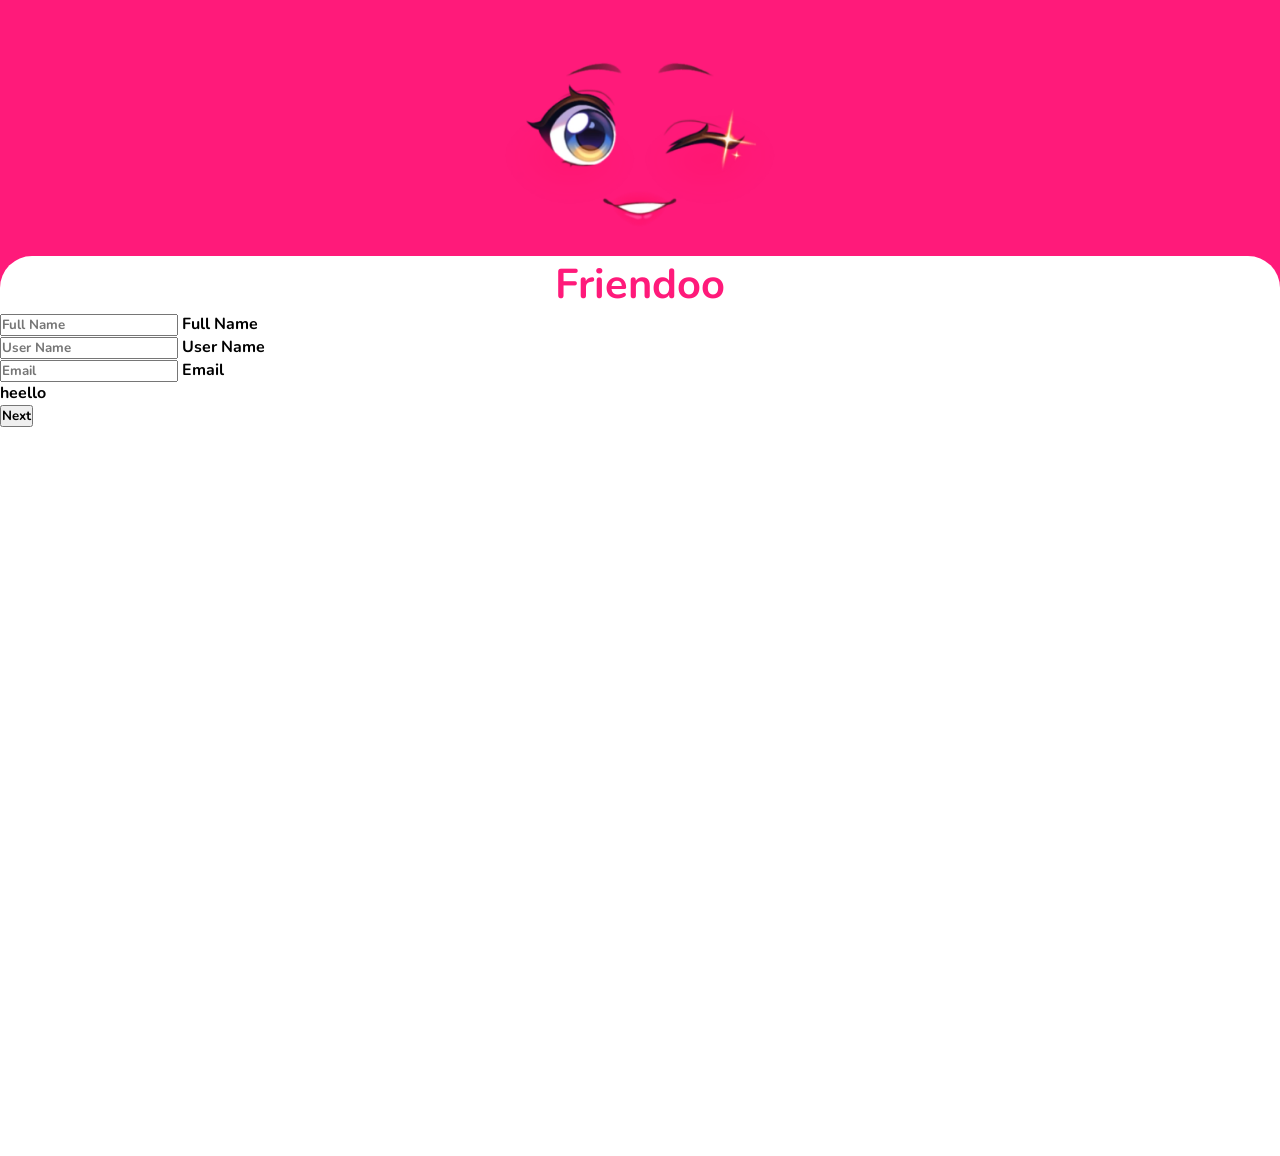
==== frontend/sign.html @ 06ae034b "structuring sign page" ====
<!DOCTYPE html>
<html lang="en">
  <head>
    <meta charset="UTF-8" />
    <meta http-equiv="X-UA-Compatible" content="IE=edge" />
    <meta name="viewport" content="width=device-width, initial-scale=1.0" />
    <link
      rel="stylesheet"
      type="text/css"
      href="//fonts.googleapis.com/css?family=Nunito" />
    <link href="./styles/styles.css" rel="stylesheet" />
    <title>Friendoo</title>
  </head>
  <body>
    <div class="wink">
      <img src="./assets/wink.png" alt="" />
    </div>
    <div class="app-body">
      <div class="logo">Friendoo</div>
      <form class="form">
        <div class="input-section-container" id="input-section-container"></div>
        <div class="invalid-msg" id="sign-in-msg">heello</div>
        <button class="sign-btn" id="next-btn">Next</button>
      </form>
    </div>
    <script src="./js/input.js"></script>
  </body>
</html>
---- frontend/styles/styles.css ----
/* styles.css */

* {
  margin: 0;
  padding: 0;
  -webkit-box-sizing: border-box;
  box-sizing: border-box;
  text-decoration: unset;
  outline: none;
  -webkit-tap-highlight-color: transparent;
  font-family: Nunito, sans-serif;
  font-weight: bold;
  -ms-scroll-chaining: none;
  overscroll-behavior: contain;
  -ms-overflow-style: none;
  scrollbar-width: none;
}

*::-webkit-scrollbar {
  display: none;
}
img {
  max-width: 100%;
  width: 100%;
}

:root {
  --primary-color: #ff1a7a;
}

body {
  background-color: var(--primary-color);
}

/* --------------- nav --------------- */

.nav-container {
  background-color: var(--primary-color);
  color: white;
  position: fixed;
  bottom: 0;
  width: 100%;
  max-width: 100%;
}
.nav-ul {
  display: flex;
  align-items: center;
  justify-content: space-evenly;
  position: relative;
}

.nav-ul li {
  display: flex;
  align-items: center;
  flex-direction: column;
  cursor: pointer;
  position: relative;
  justify-content: center;
  padding: 1rem;
}
.nav-icon {
  width: 2.6rem;
  height: 2.6rem;
  transition: all 0.3s ease-out;
  -webkit-transition: all 0.3s ease-out;
  -moz-transition: all 0.3s ease-out;
  -ms-transition: all 0.3s ease-out;
  -o-transition: all 0.3s ease-out;
}
.nav-ul li.active .nav-icon {
  transform: translateY(-2rem);
  -webkit-transform: translateY(-2rem);
  -moz-transform: translateY(-2rem);
  -ms-transform: translateY(-2rem);
  -o-transform: translateY(-2rem);
  transition: all 0.3s ease-out;
  -webkit-transition: all 0.3s ease-out;
  -moz-transition: all 0.3s ease-out;
  -ms-transition: all 0.3s ease-out;
  -o-transition: all 0.3s ease-out;
  z-index: 4;
}
.nav-ul li.active .nav-text {
  opacity: 1;
  transition: all 0.3s ease-out;
  -webkit-transition: all 0.3s ease-out;
  -moz-transition: all 0.3s ease-out;
  -ms-transition: all 0.3s ease-out;
  -o-transition: all 0.3s ease-out;
}
.nav-text {
  position: absolute;
  opacity: 0;
  transform: translateY(1rem);
  -webkit-transform: translateY(1rem);
  -moz-transform: translateY(1rem);
  -ms-transform: translateY(1rem);
  -o-transform: translateY(1rem);
}

.circule {
  position: absolute;
  top: -50%;
  width: 5rem;
  height: 5rem;
  background: var(--primary-color);
  border-radius: 50%;
  border: 5px solid white;
  left: 0;
}

.circule::before {
  content: "";
  position: absolute;
  top: 46%;
  left: -1.8rem;
  width: 1.8rem;
  height: 1.8rem;
  background: transparent;
  border-top-right-radius: 4rem;
  box-shadow: 0px -15px 0 white;
}
.circule::after {
  content: "";
  position: absolute;
  top: 46%;
  right: -1.8rem;
  width: 1.8rem;
  height: 1.8rem;
  background: transparent;
  border-top-left-radius: 4rem;
  box-shadow: 0px -15px 0 white;
}

.nav-ul li:nth-child(1).active ~ .circule {
  transform: translateX(calc(25vw - 3.6rem));
  -webkit-transform: translateX(calc(25vw - 3.6rem));
  -moz-transform: translateX(calc(25vw - 3.6rem));
  -ms-transform: translateX(calc(25vw - 3.6rem));
  -o-transform: translateX(calc(25vw - 3.6rem));
  transition: all 0.3s ease-out;
  -webkit-transition: all 0.3s ease-out;
  -moz-transition: all 0.3s ease-out;
  -ms-transition: all 0.3s ease-out;
  -o-transition: all 0.3s ease-out;
}
.nav-ul li:nth-child(2).active ~ .circule {
  transform: translateX(calc(50vw - 2.5rem));
  -webkit-transform: translateX(calc(50vw - 2.5rem));
  -moz-transform: translateX(calc(50vw - 2.5rem));
  -ms-transform: translateX(calc(50vw - 2.5rem));
  -o-transform: translateX(calc(50vw - 2.5rem));
  transition: all 0.3s ease-out;
  -webkit-transition: all 0.3s ease-out;
  -moz-transition: all 0.3s ease-out;
  -ms-transition: all 0.3s ease-out;
  -o-transition: all 0.3s ease-out;
}

.nav-ul li:nth-child(3).active ~ .circule {
  transform: translateX(calc(75vw - 1.4rem));
  -webkit-transform: translateX(calc(75vw - 1.4rem));
  -moz-transform: translateX(calc(75vw - 1.4rem));
  -ms-transform: translateX(calc(75vw - 1.4rem));
  -o-transform: translateX(calc(75vw - 1.4rem));
  transition: all 0.3s ease-out;
  -webkit-transition: all 0.3s ease-out;
  -moz-transition: all 0.3s ease-out;
  -ms-transition: all 0.3s ease-out;
  -o-transition: all 0.3s ease-out;
}

/* --------------- top-nav --------------- */

.top-nav {
  color: white;
  font-size: 2.6rem;
  padding: 0.6rem 2rem;
  position: sticky;
  top: 0;
  background-color: var(--primary-color);
  display: flex;
  justify-content: space-between;
  align-items: center;
}
.profile-img {
  width: 4rem;
  height: 4rem;
  border-radius: 50%;
  background-color: white;
}

/* --------------- app-body --------------- */

.app-body {
  background-color: #fff;
  min-height: 100vh;
  border-top-left-radius: 2rem;
  border-top-right-radius: 2rem;
}

/* --------------- sign page --------------- */

.wink {
  max-width: 18rem;
  height: 16rem;
  margin: auto;
}
.logo {
  text-align: center;
  font-size: 2.6rem;
  color: var(--primary-color);
}
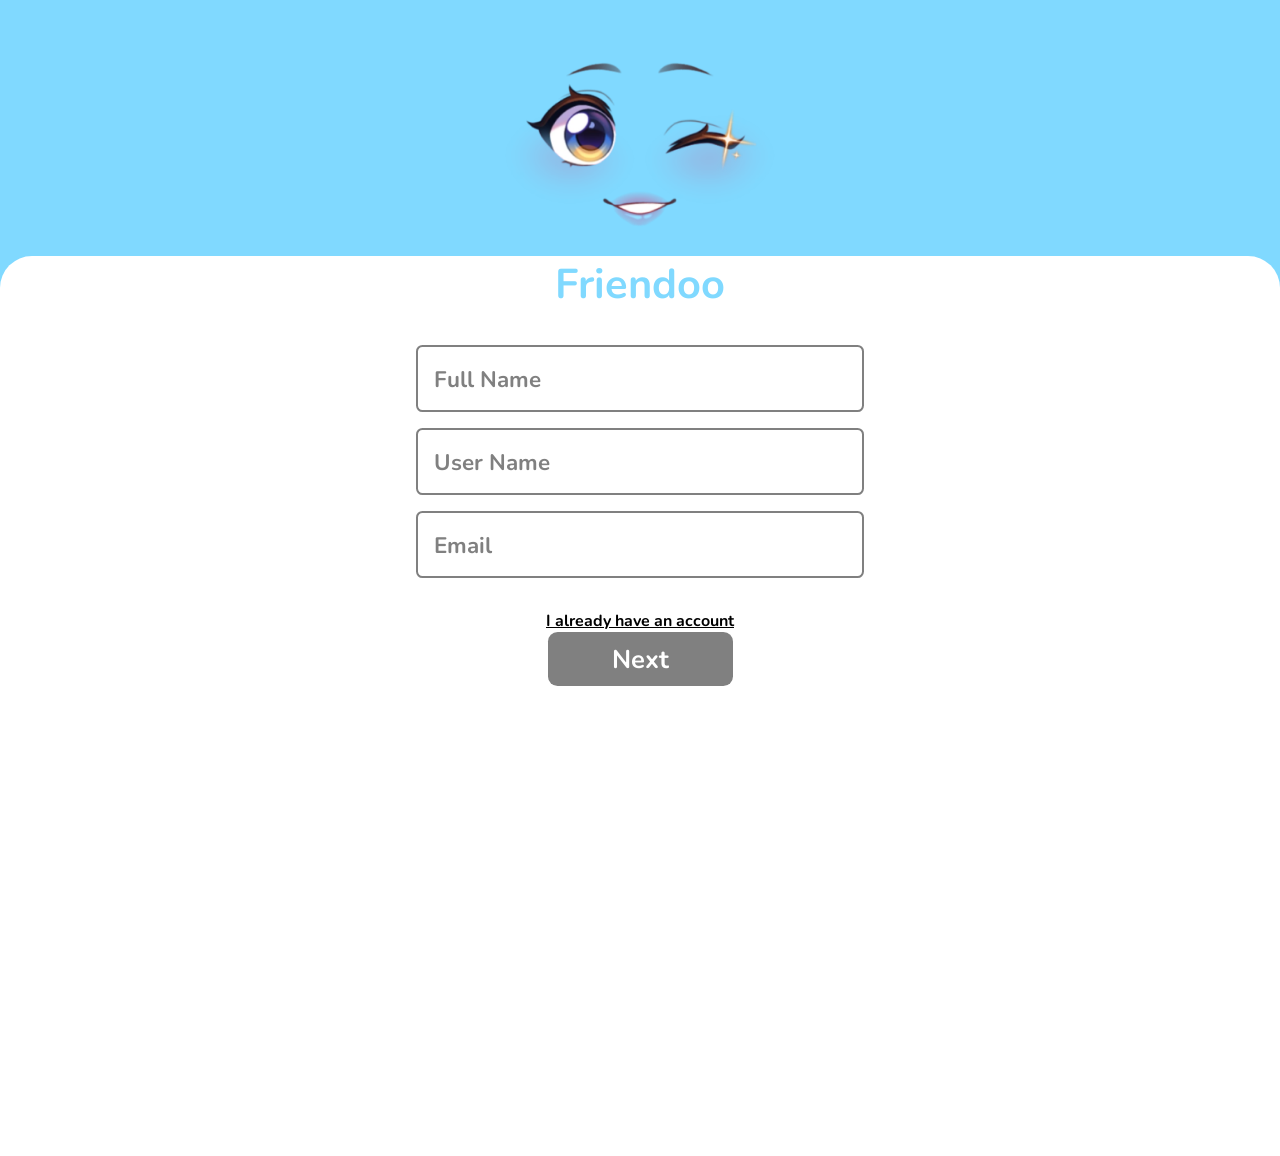
==== commit ef6d643e: "styling sign page" ====
--- a/frontend/sign.html
+++ b/frontend/sign.html
@@ -19,7 +19,8 @@
       <div class="logo">Friendoo</div>
       <form class="form">
         <div class="input-section-container" id="input-section-container"></div>
-        <div class="invalid-msg" id="sign-in-msg">heello</div>
+        <div class="invalid-msg" id="sign-msg"></div>
+        <div class="switch-sign">I already have an account</div>
         <button class="sign-btn" id="next-btn">Next</button>
       </form>
     </div>
--- a/frontend/styles/styles.css
+++ b/frontend/styles/styles.css
@@ -19,13 +19,15 @@
 *::-webkit-scrollbar {
   display: none;
 }
+
 img {
   max-width: 100%;
   width: 100%;
 }
 
 :root {
-  --primary-color: #ff1a7a;
+  /* --primary-color: #ff1a7a; */
+  --primary-color: #80d9ff;
 }
 
 body {
@@ -42,6 +44,7 @@
   width: 100%;
   max-width: 100%;
 }
+
 .nav-ul {
   display: flex;
   align-items: center;
@@ -58,6 +61,7 @@
   justify-content: center;
   padding: 1rem;
 }
+
 .nav-icon {
   width: 2.6rem;
   height: 2.6rem;
@@ -67,6 +71,7 @@
   -ms-transition: all 0.3s ease-out;
   -o-transition: all 0.3s ease-out;
 }
+
 .nav-ul li.active .nav-icon {
   transform: translateY(-2rem);
   -webkit-transform: translateY(-2rem);
@@ -80,6 +85,7 @@
   -o-transition: all 0.3s ease-out;
   z-index: 4;
 }
+
 .nav-ul li.active .nav-text {
   opacity: 1;
   transition: all 0.3s ease-out;
@@ -88,6 +94,7 @@
   -ms-transition: all 0.3s ease-out;
   -o-transition: all 0.3s ease-out;
 }
+
 .nav-text {
   position: absolute;
   opacity: 0;
@@ -120,6 +127,7 @@
   border-top-right-radius: 4rem;
   box-shadow: 0px -15px 0 white;
 }
+
 .circule::after {
   content: "";
   position: absolute;
@@ -144,6 +152,7 @@
   -ms-transition: all 0.3s ease-out;
   -o-transition: all 0.3s ease-out;
 }
+
 .nav-ul li:nth-child(2).active ~ .circule {
   transform: translateX(calc(50vw - 2.5rem));
   -webkit-transform: translateX(calc(50vw - 2.5rem));
@@ -183,6 +192,7 @@
   justify-content: space-between;
   align-items: center;
 }
+
 .profile-img {
   width: 4rem;
   height: 4rem;
@@ -206,8 +216,134 @@
   height: 16rem;
   margin: auto;
 }
+
 .logo {
   text-align: center;
   font-size: 2.6rem;
   color: var(--primary-color);
 }
+
+.form {
+  max-width: 30rem;
+  margin: auto;
+  padding: 2rem 1rem;
+}
+.switch-sign {
+  text-align: center;
+  text-decoration: underline;
+  cursor: pointer;
+}
+
+.invalid-msg {
+  color: red;
+  font-size: 1rem;
+  text-align: left;
+  min-height: 2rem;
+  padding: 0.3rem 0;
+}
+
+.sign-btn {
+  color: var(--primary-color);
+  background-color: white;
+  font-size: 1.6rem;
+  padding: 0.6rem 4rem;
+  border-radius: 0.6rem;
+  -webkit-border-radius: 0.6rem;
+  -moz-border-radius: 0.6rem;
+  -ms-border-radius: 0.6rem;
+  -o-border-radius: 0.6rem;
+  text-align: center;
+  width: fit-content;
+  max-width: 100%;
+  color: white;
+  background-color: gray;
+  border: none;
+  display: block;
+  margin: auto;
+}
+
+.active-btn {
+  color: white;
+  background-color: var(--primary-color);
+  cursor: pointer;
+}
+
+/* --------------- input --------------- */
+
+.input-section-container {
+  display: flex;
+  flex-direction: column;
+  gap: 1rem;
+}
+
+.input-container {
+  border-radius: 0.3rem;
+  -webkit-border-radius: 0.3rem;
+  -moz-border-radius: 0.3rem;
+  -ms-border-radius: 0.3rem;
+  -o-border-radius: 0.3rem;
+  position: relative;
+  width: 100%;
+}
+
+.sign-input {
+  width: 100%;
+  font-size: 1.4rem;
+  padding-left: 1rem;
+  padding-top: 1.6rem;
+  padding-bottom: 0.4rem;
+  border: none;
+  border: 2px solid gray;
+  border-radius: 0.4rem;
+  -webkit-border-radius: 0.4rem;
+  -moz-border-radius: 0.4rem;
+  -ms-border-radius: 0.4rem;
+  -o-border-radius: 0.4rem;
+  outline: none;
+}
+
+.invalid-sign-input {
+  border: 2px solid red;
+}
+
+.sign-input::placeholder {
+  color: transparent;
+}
+
+.sign-input:placeholder-shown + label,
+label {
+  font-size: 1.4rem;
+  text-align: left;
+  position: absolute;
+  left: 0;
+  top: 1rem;
+  padding: 0.2rem 1.1rem;
+  color: gray;
+  transition: all 0.1s ease-in;
+  -webkit-transition: all 0.1s ease-in;
+  -moz-transition: all 0.1s ease-in;
+  -ms-transition: all 0.1s ease-in;
+  -o-transition: all 0.1s ease-in;
+  cursor: text;
+}
+
+.sign-input:focus {
+  border: 2px solid var(--primary-color);
+}
+
+.sign-input:not(:placeholder-shown) + label,
+.sign-input:focus + label {
+  font-size: 0.8rem;
+  color: var(--primary-color);
+  top: 0.2rem;
+  transition: all 0.1s ease-in;
+  -webkit-transition: all 0.1s ease-in;
+  -moz-transition: all 0.1s ease-in;
+  -ms-transition: all 0.1s ease-in;
+  -o-transition: all 0.1s ease-in;
+}
+
+.sign-input:focus + .txt-right {
+  text-align: right;
+  width: 100%;
+}
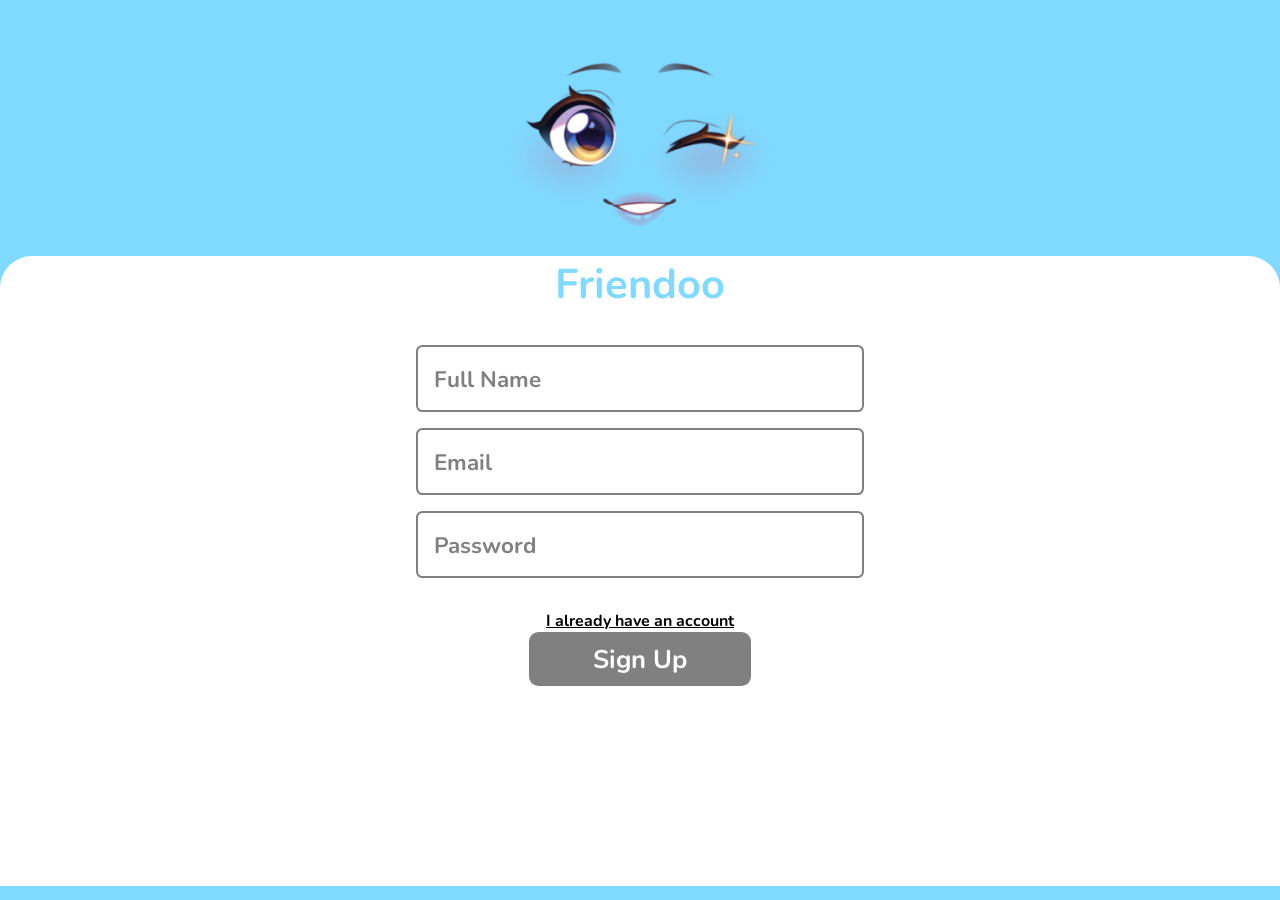
==== commit 96a56203: "validating sign up frontend" ====
--- a/frontend/sign.html
+++ b/frontend/sign.html
@@ -15,15 +15,16 @@
     <div class="wink">
       <img src="./assets/wink.png" alt="" />
     </div>
-    <div class="app-body">
+    <div class="sign-app-body">
       <div class="logo">Friendoo</div>
       <form class="form">
         <div class="input-section-container" id="input-section-container"></div>
-        <div class="invalid-msg" id="sign-msg"></div>
-        <div class="switch-sign">I already have an account</div>
-        <button class="sign-btn" id="next-btn">Next</button>
+        <div id="form-operations"></div>
       </form>
     </div>
+    <script src="./js/validatingSign.js"></script>
     <script src="./js/input.js"></script>
+    <script src="./js/formOps.js"></script>
+    <script src="./js/sign.js"></script>
   </body>
 </html>
--- a/frontend/styles/styles.css
+++ b/frontend/styles/styles.css
@@ -205,6 +205,13 @@
 .app-body {
   background-color: #fff;
   min-height: 100vh;
+  border-top-left-radius: 2rem;
+  border-top-right-radius: 2rem;
+}
+
+.sign-app-body {
+  background-color: #fff;
+  min-height: 70vh;
   border-top-left-radius: 2rem;
   border-top-right-radius: 2rem;
 }
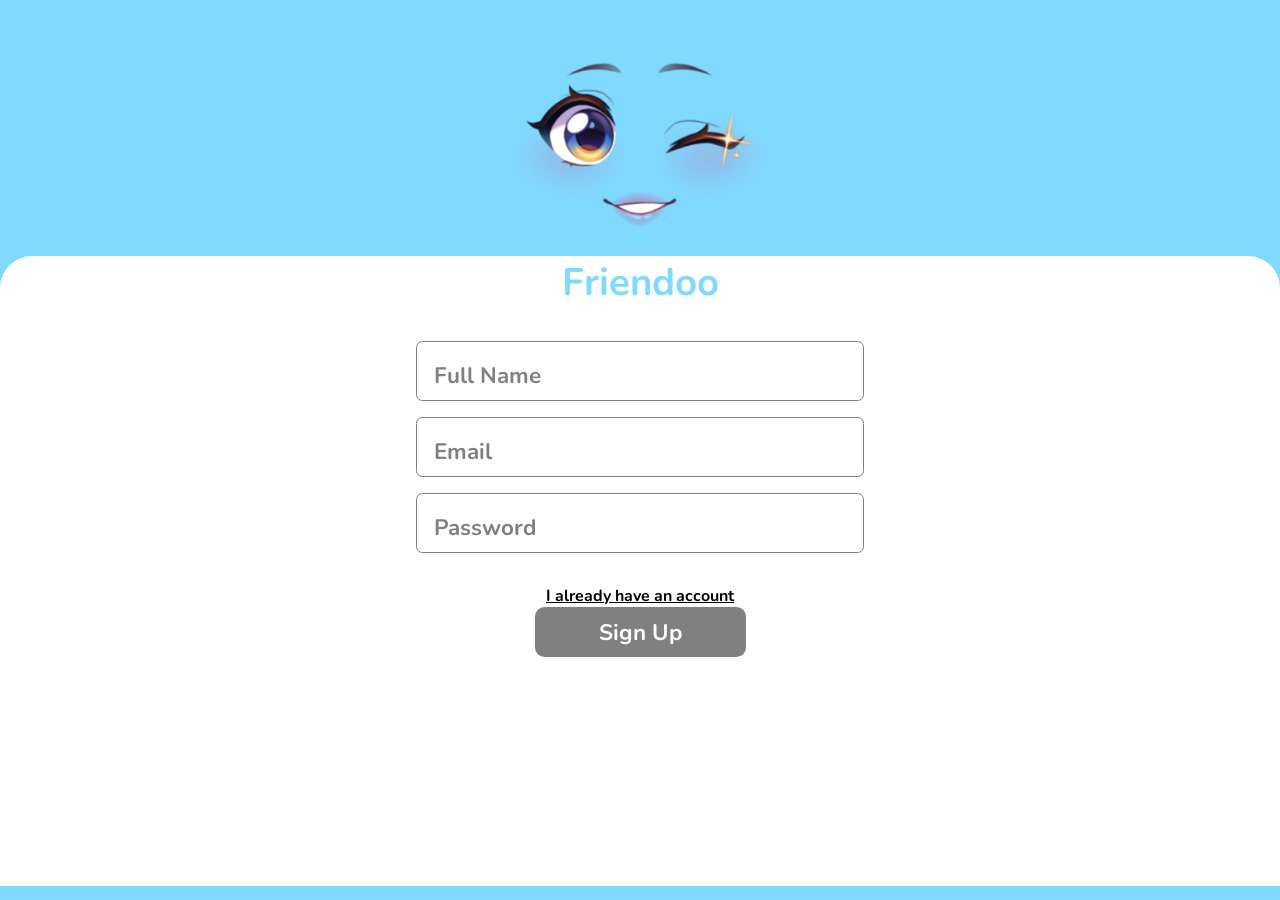
==== commit 46e7b077: "including main fetching functions frontend" ====
--- a/frontend/sign.html
+++ b/frontend/sign.html
@@ -17,11 +17,12 @@
     </div>
     <div class="sign-app-body">
       <div class="logo">Friendoo</div>
-      <form class="form">
+      <div class="form">
         <div class="input-section-container" id="input-section-container"></div>
         <div id="form-operations"></div>
-      </form>
+      </div>
     </div>
+    <script src="./js/constants.js"></script>
     <script src="./js/validatingSign.js"></script>
     <script src="./js/input.js"></script>
     <script src="./js/formOps.js"></script>
--- a/frontend/styles/styles.css
+++ b/frontend/styles/styles.css
@@ -28,6 +28,7 @@
 :root {
   /* --primary-color: #ff1a7a; */
   --primary-color: #80d9ff;
+  --secondary-color: #9252f0;
 }
 
 body {
@@ -44,6 +45,16 @@
   width: 100%;
   max-width: 100%;
 }
+.circule-back {
+  content: "";
+  position: absolute;
+  top: -1.2rem;
+  left: 0;
+  width: 100%;
+  height: 1.2rem;
+  background-color: white;
+  z-index: 0;
+}
 
 .nav-ul {
   display: flex;
@@ -52,7 +63,7 @@
   position: relative;
 }
 
-.nav-ul li {
+.nav-li {
   display: flex;
   align-items: center;
   flex-direction: column;
@@ -63,8 +74,8 @@
 }
 
 .nav-icon {
-  width: 2.6rem;
-  height: 2.6rem;
+  width: 2.2rem;
+  height: 2.2rem;
   transition: all 0.3s ease-out;
   -webkit-transition: all 0.3s ease-out;
   -moz-transition: all 0.3s ease-out;
@@ -98,29 +109,30 @@
 .nav-text {
   position: absolute;
   opacity: 0;
-  transform: translateY(1rem);
-  -webkit-transform: translateY(1rem);
-  -moz-transform: translateY(1rem);
-  -ms-transform: translateY(1rem);
-  -o-transform: translateY(1rem);
+  transform: translateY(0.8rem);
+  -webkit-transform: translateY(0.8rem);
+  -moz-transform: translateY(0.8rem);
+  -ms-transform: translateY(0.8rem);
+  -o-transform: translateY(0.8rem);
 }
 
 .circule {
   position: absolute;
   top: -50%;
-  width: 5rem;
-  height: 5rem;
+  width: 4rem;
+  height: 4rem;
   background: var(--primary-color);
   border-radius: 50%;
   border: 5px solid white;
   left: 0;
+  z-index: 1;
 }
 
 .circule::before {
   content: "";
   position: absolute;
-  top: 46%;
-  left: -1.8rem;
+  top: 50%;
+  left: -1.7rem;
   width: 1.8rem;
   height: 1.8rem;
   background: transparent;
@@ -131,8 +143,8 @@
 .circule::after {
   content: "";
   position: absolute;
-  top: 46%;
-  right: -1.8rem;
+  top: 50%;
+  right: -1.7rem;
   width: 1.8rem;
   height: 1.8rem;
   background: transparent;
@@ -141,11 +153,11 @@
 }
 
 .nav-ul li:nth-child(1).active ~ .circule {
-  transform: translateX(calc(25vw - 3.6rem));
-  -webkit-transform: translateX(calc(25vw - 3.6rem));
-  -moz-transform: translateX(calc(25vw - 3.6rem));
-  -ms-transform: translateX(calc(25vw - 3.6rem));
-  -o-transform: translateX(calc(25vw - 3.6rem));
+  transform: translateX(calc(25vw - 3.05rem));
+  -webkit-transform: translateX(calc(25vw - 3.05rem));
+  -moz-transform: translateX(calc(25vw - 3.05rem));
+  -ms-transform: translateX(calc(25vw - 3.05rem));
+  -o-transform: translateX(calc(25vw - 3.05rem));
   transition: all 0.3s ease-out;
   -webkit-transition: all 0.3s ease-out;
   -moz-transition: all 0.3s ease-out;
@@ -154,11 +166,11 @@
 }
 
 .nav-ul li:nth-child(2).active ~ .circule {
-  transform: translateX(calc(50vw - 2.5rem));
-  -webkit-transform: translateX(calc(50vw - 2.5rem));
-  -moz-transform: translateX(calc(50vw - 2.5rem));
-  -ms-transform: translateX(calc(50vw - 2.5rem));
-  -o-transform: translateX(calc(50vw - 2.5rem));
+  transform: translateX(calc(50vw - 2rem));
+  -webkit-transform: translateX(calc(50vw - 2rem));
+  -moz-transform: translateX(calc(50vw - 2rem));
+  -ms-transform: translateX(calc(50vw - 2rem));
+  -o-transform: translateX(calc(50vw - 2rem));
   transition: all 0.3s ease-out;
   -webkit-transition: all 0.3s ease-out;
   -moz-transition: all 0.3s ease-out;
@@ -167,23 +179,23 @@
 }
 
 .nav-ul li:nth-child(3).active ~ .circule {
-  transform: translateX(calc(75vw - 1.4rem));
-  -webkit-transform: translateX(calc(75vw - 1.4rem));
-  -moz-transform: translateX(calc(75vw - 1.4rem));
-  -ms-transform: translateX(calc(75vw - 1.4rem));
-  -o-transform: translateX(calc(75vw - 1.4rem));
-  transition: all 0.3s ease-out;
-  -webkit-transition: all 0.3s ease-out;
-  -moz-transition: all 0.3s ease-out;
-  -ms-transition: all 0.3s ease-out;
-  -o-transition: all 0.3s ease-out;
-}
-
-/* --------------- top-nav --------------- */
-
-.top-nav {
+  transform: translateX(calc(75vw - 1rem));
+  -webkit-transform: translateX(calc(75vw - 1rem));
+  -moz-transform: translateX(calc(75vw - 1rem));
+  -ms-transform: translateX(calc(75vw - 1rem));
+  -o-transform: translateX(calc(75vw - 1rem));
+  transition: all 0.3s ease-out;
+  -webkit-transition: all 0.3s ease-out;
+  -moz-transition: all 0.3s ease-out;
+  -ms-transition: all 0.3s ease-out;
+  -o-transition: all 0.3s ease-out;
+}
+
+/* --------------- top-bar --------------- */
+
+.top-bar {
   color: white;
-  font-size: 2.6rem;
+  font-size: 2.4rem;
   padding: 0.6rem 2rem;
   position: sticky;
   top: 0;
@@ -191,22 +203,66 @@
   display: flex;
   justify-content: space-between;
   align-items: center;
+  gap: 1rem;
+  z-index: 4;
 }
 
 .profile-img {
-  width: 4rem;
-  height: 4rem;
+  width: 3.6rem;
+  height: 3.6rem;
   border-radius: 50%;
   background-color: white;
+  min-width: 3.6rem;
+  overflow: hidden;
+  cursor: pointer;
+}
+
+.menu-background {
+  position: fixed;
+  top: 0;
+  left: 0;
+  width: 100%;
+  height: 100%;
+  z-index: 5;
+  background-color: transparent;
+}
+.profile-menu {
+  position: fixed;
+  right: 2rem;
+  top: 3rem;
+  background: white;
+  border: 1px solid var(--primary-color);
+  border-radius: 0.2rem;
+  -webkit-border-radius: 0.2rem;
+  -moz-border-radius: 0.2rem;
+  -ms-border-radius: 0.2rem;
+  -o-border-radius: 0.2rem;
+  z-index: 8;
+}
+.profile-menu-option {
+  cursor: pointer;
+  padding: 0.6rem 2rem;
+  border-radius: 0.2rem;
+  -webkit-border-radius: 0.2rem;
+  -moz-border-radius: 0.2rem;
+  -ms-border-radius: 0.2rem;
+  -o-border-radius: 0.2rem;
+  font-size: 1.1rem;
+  color: var(--primary-color);
+}
+.profile-menu-option:hover {
+  background: #eee;
 }
 
 /* --------------- app-body --------------- */
 
 .app-body {
   background-color: #fff;
-  min-height: 100vh;
+  min-height: 86vh;
   border-top-left-radius: 2rem;
   border-top-right-radius: 2rem;
+  padding: 2rem 1rem;
+  padding-bottom: 7rem;
 }
 
 .sign-app-body {
@@ -226,7 +282,7 @@
 
 .logo {
   text-align: center;
-  font-size: 2.6rem;
+  font-size: 2.4rem;
   color: var(--primary-color);
 }
 
@@ -252,7 +308,7 @@
 .sign-btn {
   color: var(--primary-color);
   background-color: white;
-  font-size: 1.6rem;
+  font-size: 1.4rem;
   padding: 0.6rem 4rem;
   border-radius: 0.6rem;
   -webkit-border-radius: 0.6rem;
@@ -295,12 +351,12 @@
 
 .sign-input {
   width: 100%;
-  font-size: 1.4rem;
+  font-size: 1.2rem;
   padding-left: 1rem;
   padding-top: 1.6rem;
   padding-bottom: 0.4rem;
   border: none;
-  border: 2px solid gray;
+  border: 1px solid gray;
   border-radius: 0.4rem;
   -webkit-border-radius: 0.4rem;
   -moz-border-radius: 0.4rem;
@@ -354,3 +410,270 @@
   text-align: right;
   width: 100%;
 }
+
+/* --------------- controller ---------------- */
+.display-none {
+  display: none;
+}
+.padding-top-bottom {
+  padding: 2rem 0rem;
+}
+
+/* --------------- profile page ---------------- */
+
+.profile-picture {
+  width: 12rem;
+  height: 12rem;
+  margin: auto;
+}
+
+/* ---------------- user card -------------------- */
+
+.user-cards-container {
+  display: flex;
+  justify-content: center;
+  align-items: center;
+  flex-wrap: wrap;
+  gap: 2rem;
+}
+
+.user-card {
+  display: flex;
+  flex-direction: column;
+  align-items: center;
+  justify-content: center;
+  max-width: 20rem;
+  box-shadow: 0px 0px 10px gray;
+  border-radius: 0.6rem;
+  -webkit-border-radius: 0.6rem;
+  -moz-border-radius: 0.6rem;
+  -ms-border-radius: 0.6rem;
+  -o-border-radius: 0.6rem;
+  transition: all 0.1s ease-out;
+  -webkit-transition: all 0.1s ease-out;
+  -moz-transition: all 0.1s ease-out;
+  -ms-transition: all 0.1s ease-out;
+  -o-transition: all 0.1s ease-out;
+}
+
+.user-card:hover {
+  box-shadow: 0px 0px 20px gray;
+  transition: all 0.2s ease-out;
+  -webkit-transition: all 0.2s ease-out;
+  -moz-transition: all 0.2s ease-out;
+  -ms-transition: all 0.2s ease-out;
+  -o-transition: all 0.2s ease-out;
+}
+
+.card-img {
+  flex: 1 1;
+  overflow: hidden;
+  border-radius: 0.6rem;
+  -webkit-border-radius: 0.6rem;
+  -moz-border-radius: 0.6rem;
+  -ms-border-radius: 0.6rem;
+  -o-border-radius: 0.6rem;
+  cursor: pointer;
+}
+
+.card-body {
+  display: flex;
+  align-items: center;
+  justify-content: space-between;
+  width: 100%;
+  padding: 1rem;
+}
+
+.card-title {
+  font-size: 1.4rem;
+}
+
+.card-like {
+  cursor: pointer;
+  width: 3rem;
+  height: 3rem;
+  transition: all 0.3s ease-out;
+  -webkit-transition: all 0.3s ease-out;
+  -moz-transition: all 0.3s ease-out;
+  -ms-transition: all 0.3s ease-out;
+  -o-transition: all 0.3s ease-out;
+}
+
+.card-like:hover {
+  transform: translateY(-0.3rem);
+  -webkit-transform: translateY(-0.3rem);
+  -moz-transform: translateY(-0.3rem);
+  -ms-transform: translateY(-0.3rem);
+  -o-transform: translateY(-0.3rem);
+  transition: all 0.3s ease-out;
+  -webkit-transition: all 0.3s ease-out;
+  -moz-transition: all 0.3s ease-out;
+  -ms-transition: all 0.3s ease-out;
+  -o-transition: all 0.3s ease-out;
+}
+
+.green {
+  color: green;
+}
+
+.gray {
+  color: gray;
+}
+
+/* --------------- contact card ---------------- */
+
+.contact-cards-container {
+  display: flex;
+  justify-content: center;
+  align-items: center;
+  flex-wrap: wrap;
+  max-width: 30rem;
+  margin: auto;
+  gap: 1rem;
+  cursor: pointer;
+}
+
+.contact-card {
+  display: flex;
+  align-items: center;
+  flex: 1 1 30rem;
+  padding: 0.6rem 1rem;
+  gap: 1rem;
+  box-shadow: 0px 0px 10px gray;
+  border-radius: 0.6rem;
+  -webkit-border-radius: 0.6rem;
+  -moz-border-radius: 0.6rem;
+  -ms-border-radius: 0.6rem;
+  -o-border-radius: 0.6rem;
+  transition: all 0.1s ease-out;
+  -webkit-transition: all 0.1s ease-out;
+  -moz-transition: all 0.1s ease-out;
+  -ms-transition: all 0.1s ease-out;
+  -o-transition: all 0.1s ease-out;
+}
+
+.contact-card:hover {
+  box-shadow: 0px 0px 20px gray;
+  transition: all 0.2s ease-out;
+  -webkit-transition: all 0.2s ease-out;
+  -moz-transition: all 0.2s ease-out;
+  -ms-transition: all 0.2s ease-out;
+  -o-transition: all 0.2s ease-out;
+}
+
+.contact-img {
+  flex: 1 1 5rem;
+  overflow: hidden;
+  border-radius: 50%;
+  -webkit-border-radius: 50%;
+  -moz-border-radius: 50%;
+  -ms-border-radius: 50%;
+  -o-border-radius: 50%;
+}
+
+.contact-body {
+  display: flex;
+  align-items: center;
+  justify-content: space-between;
+  width: 100%;
+}
+
+/* --------------------- Search Input --------------------- */
+
+.search-input-container {
+  width: 100%;
+  padding-bottom: 2rem;
+}
+
+.search-input {
+  border: none;
+  box-shadow: 0px 0px 5px gray;
+  padding: 0.6rem 0.8rem;
+  font-size: 1.1rem;
+  max-width: 36rem;
+  width: 100%;
+  border-radius: 0.5rem;
+  -webkit-border-radius: 0.5rem;
+  -moz-border-radius: 0.5rem;
+  -ms-border-radius: 0.5rem;
+  -o-border-radius: 0.5rem;
+  display: block;
+  margin: auto;
+}
+
+/* ------------------ user profile page --------------------- */
+
+.user-profile-page {
+  display: flex;
+  align-items: center;
+  flex-wrap: wrap;
+  gap: 1rem 4rem;
+  font-size: 1.1rem;
+}
+
+.user-profile-picture {
+  width: 20rem;
+  overflow: hidden;
+  border-radius: 0.6rem;
+  -webkit-border-radius: 0.6rem;
+  -moz-border-radius: 0.6rem;
+  -ms-border-radius: 0.6rem;
+  -o-border-radius: 0.6rem;
+}
+
+.secondary-color {
+  color: var(--secondary-color);
+}
+.user-profile-info {
+  flex: 1 1 10rem;
+}
+
+/* ------------------ chat page ------------------ */
+.chat-page {
+  display: flex;
+  align-items: center;
+  flex-direction: column;
+  gap: 1rem;
+}
+
+.chat-head {
+  display: flex;
+  align-items: center;
+  width: 100%;
+  gap: 1rem;
+}
+
+.chat-info {
+  display: flex;
+  align-items: center;
+  gap: 0.5rem;
+  justify-content: space-between;
+  width: 100%;
+}
+
+.chat-body {
+  width: 100%;
+  box-shadow: 0px 0px 15px #eee;
+  height: 50vh;
+  border: 1px solid gray;
+  border-radius: 0.6rem;
+  -webkit-border-radius: 0.6rem;
+  -moz-border-radius: 0.6rem;
+  -ms-border-radius: 0.6rem;
+  -o-border-radius: 0.6rem;
+  overflow-y: auto;
+}
+
+.chat-input {
+  width: 100%;
+  font-size: 1.2rem;
+  padding: 0.6rem 1rem;
+  border: none;
+  border: 1px solid gray;
+  border-radius: 0.4rem;
+  -webkit-border-radius: 0.4rem;
+  -moz-border-radius: 0.4rem;
+  -ms-border-radius: 0.4rem;
+  -o-border-radius: 0.4rem;
+  outline: none;
+}
